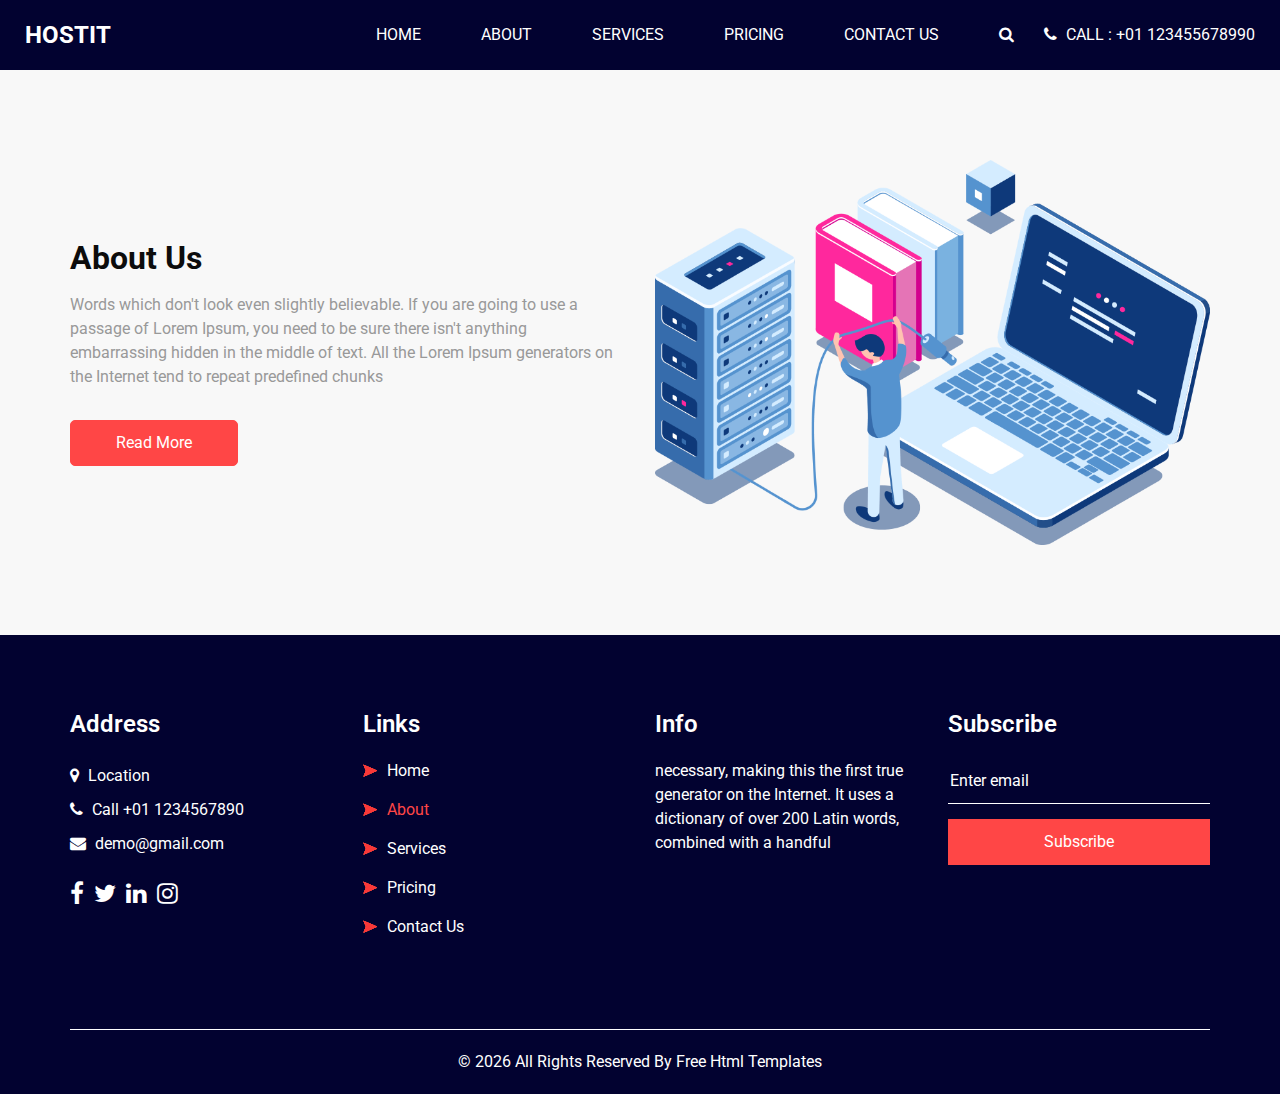
==== hostit-html/about.html @ e3bea5b3 "Add files via upload" ====
<!DOCTYPE html>
<html>

<head>
  <!-- Basic -->
  <meta charset="utf-8" />
  <meta http-equiv="X-UA-Compatible" content="IE=edge" />
  <!-- Mobile Metas -->
  <meta name="viewport" content="width=device-width, initial-scale=1, shrink-to-fit=no" />
  <!-- Site Metas -->
  <link rel="icon" href="images/fevicon.png" type="image/gif" />
  <meta name="keywords" content="" />
  <meta name="description" content="" />
  <meta name="author" content="" />

  <title>Hostit</title>


  <!-- bootstrap core css -->
  <link rel="stylesheet" type="text/css" href="css/bootstrap.css" />

  <!-- fonts style -->
  <link href="https://fonts.googleapis.com/css2?family=Roboto:wght@400;500;700;900&display=swap" rel="stylesheet">

  <!-- font awesome style -->
  <link href="css/font-awesome.min.css" rel="stylesheet" />

  <!-- Custom styles for this template -->
  <link href="css/style.css" rel="stylesheet" />
  <!-- responsive style -->
  <link href="css/responsive.css" rel="stylesheet" />

</head>

<body class="sub_page">

  <div class="hero_area">
    <!-- header section strats -->
    <header class="header_section">
      <div class="container-fluid">
        <nav class="navbar navbar-expand-lg custom_nav-container ">
          <a class="navbar-brand" href="index.html">
            <span>Hostit</span>
          </a>

          <button class="navbar-toggler" type="button" data-toggle="collapse" data-target="#navbarSupportedContent" aria-controls="navbarSupportedContent" aria-expanded="false" aria-label="Toggle navigation">
            <span class=""> </span>
          </button>

          <div class="collapse navbar-collapse" id="navbarSupportedContent">
            <ul class="navbar-nav  ml-auto">
              <li class="nav-item ">
                <a class="nav-link" href="index.html">Home <span class="sr-only">(current)</span></a>
              </li>
              <li class="nav-item active">
                <a class="nav-link" href="about.html"> About</a>
              </li>
              <li class="nav-item">
                <a class="nav-link" href="service.html">Services</a>
              </li>
              <li class="nav-item">
                <a class="nav-link" href="price.html">Pricing</a>
              </li>
              <li class="nav-item">
                <a class="nav-link" href="contact.html">Contact Us</a>
              </li>
            </ul>
            <div class="quote_btn-container">
              <form class="form-inline">
                <button class="btn   nav_search-btn" type="submit">
                  <i class="fa fa-search" aria-hidden="true"></i>
                </button>
              </form>
              <a href="">
                <i class="fa fa-phone" aria-hidden="true"></i>
                <span>
                  Call : +01 123455678990
                </span>
              </a>
            </div>
          </div>
        </nav>
      </div>
    </header>
    <!-- end header section -->
  </div>

  <!-- about section -->

  <section class="about_section layout_padding">
    <div class="container  ">
      <div class="row">
        <div class="col-md-6">
          <div class="detail-box">
            <div class="heading_container">
              <h2>
                About Us
              </h2>
            </div>
            <p>
              Words which don't look even slightly believable. If you are going to use a passage of Lorem Ipsum, you need to be sure there isn't anything embarrassing hidden in the middle of text. All the Lorem Ipsum generators on the Internet tend to repeat predefined chunks </p>
            <a href="">
              Read More
            </a>
          </div>
        </div>
        <div class="col-md-6 ">
          <div class="img-box">
            <img src="images/about-img.png" alt="">
          </div>
        </div>

      </div>
    </div>
  </section>

  <!-- end about section -->

  <!-- info section -->

  <section class="info_section layout_padding2">
    <div class="container">
      <div class="row">
        <div class="col-md-3">
          <div class="info_contact">
            <h4>
              Address
            </h4>
            <div class="contact_link_box">
              <a href="">
                <i class="fa fa-map-marker" aria-hidden="true"></i>
                <span>
                  Location
                </span>
              </a>
              <a href="">
                <i class="fa fa-phone" aria-hidden="true"></i>
                <span>
                  Call +01 1234567890
                </span>
              </a>
              <a href="">
                <i class="fa fa-envelope" aria-hidden="true"></i>
                <span>
                  demo@gmail.com
                </span>
              </a>
            </div>
          </div>
          <div class="info_social">
            <a href="">
              <i class="fa fa-facebook" aria-hidden="true"></i>
            </a>
            <a href="">
              <i class="fa fa-twitter" aria-hidden="true"></i>
            </a>
            <a href="">
              <i class="fa fa-linkedin" aria-hidden="true"></i>
            </a>
            <a href="">
              <i class="fa fa-instagram" aria-hidden="true"></i>
            </a>
          </div>
        </div>
        <div class="col-md-3">
          <div class="info_link_box">
            <h4>
              Links
            </h4>
            <div class="info_links">
              <a class="" href="index.html">
                <img src="images/nav-bullet.png" alt="">
                Home
              </a>
              <a class="active" href="about.html">
                <img src="images/nav-bullet.png" alt="">
                About
              </a>
              <a class="" href="service.html">
                <img src="images/nav-bullet.png" alt="">
                Services
              </a>
              <a class="" href="price.html">
                <img src="images/nav-bullet.png" alt="">
                Pricing
              </a>
              <a class="" href="contact.html">
                <img src="images/nav-bullet.png" alt="">
                Contact Us
              </a>
            </div>
          </div>
        </div>
        <div class="col-md-3">
          <div class="info_detail">
            <h4>
              Info
            </h4>
            <p>
              necessary, making this the first true generator on the Internet. It uses a dictionary of over 200 Latin words, combined with a handful
            </p>
          </div>
        </div>
        <div class="col-md-3 mb-0">
          <h4>
            Subscribe
          </h4>
          <form action="#">
            <input type="text" placeholder="Enter email" />
            <button type="submit">
              Subscribe
            </button>
          </form>
        </div>
      </div>
    </div>
  </section>

  <!-- end info section -->


  <!-- footer section -->
  <footer class="footer_section">
    <div class="container">
      <p>
        &copy; <span id="displayYear"></span> All Rights Reserved By
        <a href="https://html.design/">Free Html Templates</a>
      </p>
    </div>
  </footer>
  <!-- footer section -->

  <!-- jQery -->
  <script src="js/jquery-3.4.1.min.js"></script>
  <!-- bootstrap js -->
  <script src="js/bootstrap.js"></script>
  <!-- custom js -->
  <script src="js/custom.js"></script>


</body>

</html>
---- hostit-html/css/style.css ----
body {
  font-family: "Roboto", sans-serif;
  color: #0c0c0c;
  background-color: #f8f8f8;
  overflow-x: hidden;
}

.layout_padding {
  padding: 90px 0;
}

.layout_padding2 {
  padding: 75px 0;
}

.layout_padding2-top {
  padding-top: 75px;
}

.layout_padding2-bottom {
  padding-bottom: 75px;
}

.layout_padding-top {
  padding-top: 90px;
}

.layout_padding-bottom {
  padding-bottom: 90px;
}

.heading_container {
  display: -webkit-box;
  display: -ms-flexbox;
  display: flex;
  -webkit-box-orient: vertical;
  -webkit-box-direction: normal;
      -ms-flex-direction: column;
          flex-direction: column;
  -webkit-box-align: start;
      -ms-flex-align: start;
          align-items: flex-start;
}

.heading_container h2 {
  position: relative;
  font-weight: bold;
  margin: 0;
}

.heading_container.heading_center {
  -webkit-box-align: center;
      -ms-flex-align: center;
          align-items: center;
  text-align: center;
}

.heading_container p {
  margin-top: 10px;
  margin-bottom: 0;
}

.container_border_style {
  position: relative;
  padding: 20px;
}

.container_border_style::before, .container_border_style::after {
  content: "";
  position: absolute;
  top: 50%;
  width: 3px;
  height: 90px;
  background-color: #03a7d3;
  -webkit-transform: translateY(-50%);
          transform: translateY(-50%);
}

.container_border_style::before {
  left: 0;
}

.container_border_style::after {
  right: 0;
}

a,
a:hover,
a:focus {
  text-decoration: none;
}

a:hover,
a:focus {
  color: initial;
}

.btn,
.btn:focus {
  outline: none !important;
  -webkit-box-shadow: none;
          box-shadow: none;
}

/*header section*/
.hero_area {
  position: relative;
  background-color: #020230;
  min-height: 100vh;
  display: -webkit-box;
  display: -ms-flexbox;
  display: flex;
  -webkit-box-orient: vertical;
  -webkit-box-direction: normal;
      -ms-flex-direction: column;
          flex-direction: column;
}

.sub_page .hero_area {
  min-height: auto;
}

.header_section .container-fluid {
  padding-right: 25px;
  padding-left: 25px;
}

.navbar-brand span {
  font-weight: bold;
  color: #ffffff;
  font-size: 24px;
  text-transform: uppercase;
}

.custom_nav-container {
  padding: 10px 0;
}

.custom_nav-container .navbar-nav .nav-item .nav-link {
  padding: 3px 15px;
  margin: 10px 15px;
  color: #ffffff;
  text-align: center;
  text-transform: uppercase;
}

.custom_nav-container .nav_search-btn {
  width: 35px;
  height: 35px;
  padding: 0;
  border: none;
  color: #ffffff;
  margin: 0 20px;
}

.custom_nav-container .navbar-toggler {
  outline: none;
}

.custom_nav-container .navbar-toggler {
  padding: 0;
  width: 37px;
  height: 42px;
  -webkit-transition: all 0.3s;
  transition: all 0.3s;
}

.custom_nav-container .navbar-toggler span {
  display: block;
  width: 35px;
  height: 4px;
  background-color: #ffffff;
  margin: 7px 0;
  -webkit-transition: all 0.3s;
  transition: all 0.3s;
  position: relative;
  border-radius: 5px;
  transition: all 0.3s;
}

.custom_nav-container .navbar-toggler span::before, .custom_nav-container .navbar-toggler span::after {
  content: "";
  position: absolute;
  left: 0;
  height: 100%;
  width: 100%;
  background-color: #ffffff;
  top: -10px;
  border-radius: 5px;
  -webkit-transition: all 0.3s;
  transition: all 0.3s;
}

.custom_nav-container .navbar-toggler span::after {
  top: 10px;
}

.custom_nav-container .navbar-toggler[aria-expanded="true"] {
  -webkit-transform: rotate(360deg);
          transform: rotate(360deg);
}

.custom_nav-container .navbar-toggler[aria-expanded="true"] span {
  -webkit-transform: rotate(45deg);
          transform: rotate(45deg);
}

.custom_nav-container .navbar-toggler[aria-expanded="true"] span::before, .custom_nav-container .navbar-toggler[aria-expanded="true"] span::after {
  -webkit-transform: rotate(90deg);
          transform: rotate(90deg);
  top: 0;
}

.custom_nav-container .navbar-toggler[aria-expanded="true"] .s-1 {
  -webkit-transform: rotate(45deg);
          transform: rotate(45deg);
  margin: 0;
  margin-bottom: -4px;
}

.custom_nav-container .navbar-toggler[aria-expanded="true"] .s-2 {
  display: none;
}

.custom_nav-container .navbar-toggler[aria-expanded="true"] .s-3 {
  -webkit-transform: rotate(-45deg);
          transform: rotate(-45deg);
  margin: 0;
  margin-top: -4px;
}

.custom_nav-container .navbar-toggler[aria-expanded="false"] .s-1,
.custom_nav-container .navbar-toggler[aria-expanded="false"] .s-2,
.custom_nav-container .navbar-toggler[aria-expanded="false"] .s-3 {
  -webkit-transform: none;
          transform: none;
}

.quote_btn-container {
  display: -webkit-box;
  display: -ms-flexbox;
  display: flex;
  -webkit-box-align: center;
      -ms-flex-align: center;
          align-items: center;
}

.quote_btn-container a {
  color: #ffffff;
  text-transform: uppercase;
}

.quote_btn-container a span {
  margin-left: 5px;
}

/*end header section*/
/* slider section */
.slider_section {
  -webkit-box-flex: 1;
      -ms-flex: 1;
          flex: 1;
  display: -webkit-box;
  display: -ms-flexbox;
  display: flex;
  -webkit-box-align: center;
      -ms-flex-align: center;
          align-items: center;
  padding-top: 45px;
  padding-bottom: 90px;
}

.slider_section .row {
  -webkit-box-align: center;
      -ms-flex-align: center;
          align-items: center;
}

.slider_section #customCarousel1 {
  width: 100%;
  position: unset;
}

.slider_section .detail-box {
  color: #ffffff;
}

.slider_section .detail-box h1 {
  font-weight: bold;
  margin-bottom: 25px;
  font-size: 2rem;
}

.slider_section .detail-box h1 span {
  font-size: 3rem;
  color: #03a7d3;
}

.slider_section .detail-box .btn-box {
  display: -webkit-box;
  display: -ms-flexbox;
  display: flex;
  margin: 0 -5px;
}

.slider_section .detail-box a {
  margin: 5px;
  width: 195px;
  text-align: center;
}

.slider_section .detail-box .btn-1 {
  display: inline-block;
  padding: 10px 15px;
  background-color: #03a7d3;
  color: #ffffff;
  border-radius: 5px;
  border: 1px solid #03a7d3;
  -webkit-transition: all .3s;
  transition: all .3s;
}

.slider_section .detail-box .btn-1:hover {
  background-color: transparent;
  color: #03a7d3;
}

.slider_section .detail-box .btn-2 {
  display: inline-block;
  padding: 10px 15px;
  background-color: #ff4646;
  color: #ffffff;
  border-radius: 5px;
  border: 1px solid #ff4646;
  -webkit-transition: all .3s;
  transition: all .3s;
}

.slider_section .detail-box .btn-2:hover {
  background-color: transparent;
  color: #ff4646;
}

.slider_section .img-box img {
  width: 100%;
}

.slider_section .carousel_btn-box {
  position: absolute;
  bottom: 0;
  left: 0;
  display: -webkit-box;
  display: -ms-flexbox;
  display: flex;
  -webkit-box-pack: justify;
      -ms-flex-pack: justify;
          justify-content: space-between;
  width: 100%;
  height: 50px;
  z-index: 3;
  font-size: 22px;
}

.slider_section .carousel_btn-box .carousel-control-prev,
.slider_section .carousel_btn-box .carousel-control-next {
  position: unset;
  width: 50px;
  height: 50px;
  background-color: #03a7d3;
  opacity: 1;
  font-size: 28px;
  -webkit-transition: all .3s;
  transition: all .3s;
}

.slider_section .carousel_btn-box .carousel-control-prev:hover,
.slider_section .carousel_btn-box .carousel-control-next:hover {
  background-color: #ffffff;
  color: #000000;
}

.about_section .row {
  -webkit-box-align: center;
      -ms-flex-align: center;
          align-items: center;
}

.about_section .img-box img {
  max-width: 100%;
}

.about_section .detail-box p {
  color: #999;
  margin-top: 15px;
}

.about_section .detail-box a {
  display: inline-block;
  padding: 10px 45px;
  background-color: #ff4646;
  color: #ffffff;
  border-radius: 5px;
  border: 1px solid #ff4646;
  -webkit-transition: all .3s;
  transition: all .3s;
  margin-top: 15px;
}

.about_section .detail-box a:hover {
  background-color: transparent;
  color: #ff4646;
}

.service_section {
  position: relative;
}

.service_section .box {
  margin-top: 45px;
  display: -webkit-box;
  display: -ms-flexbox;
  display: flex;
  -webkit-box-orient: vertical;
  -webkit-box-direction: normal;
      -ms-flex-direction: column;
          flex-direction: column;
  -webkit-box-align: center;
      -ms-flex-align: center;
          align-items: center;
  text-align: center;
  padding: 25px;
  background-color: #fafafa;
  -webkit-box-shadow: 0 0 5px 0 rgba(0, 0, 0, 0.15);
          box-shadow: 0 0 5px 0 rgba(0, 0, 0, 0.15);
}

.service_section .box .img-box {
  width: 75px;
  height: 75px;
  background-color: #03a7d3;
  border-radius: 100%;
  display: -webkit-box;
  display: -ms-flexbox;
  display: flex;
  -webkit-box-pack: center;
      -ms-flex-pack: center;
          justify-content: center;
  -webkit-box-align: center;
      -ms-flex-align: center;
          align-items: center;
  -webkit-transition: all .2s;
  transition: all .2s;
  padding: 10px;
}

.service_section .box .img-box img {
  width: 100%;
  max-width: 45px;
  max-height: 45px;
}

.service_section .box .detail-box {
  margin-top: 15px;
}

.service_section .box .detail-box h4 {
  font-weight: bold;
  font-size: 22px;
}

.service_section .box .detail-box a {
  color: #03a7d3;
}

.service_section .box .detail-box a:hover {
  color: #ff4646;
}

.service_section .box:hover .img-box {
  background-color: #ff4646;
}

.server_section {
  background: linear-gradient(110deg, transparent 25%, #020230 25%);
  padding: 55px 0;
  color: #ffffff;
}

.server_section .row {
  -webkit-box-align: center;
      -ms-flex-align: center;
          align-items: center;
}

.server_section .img-box {
  position: relative;
}

.server_section .img-box img {
  width: 100%;
}

.server_section .img-box .play_btn {
  position: absolute;
  top: 50%;
  left: 50%;
  display: -webkit-box;
  display: -ms-flexbox;
  display: flex;
  -webkit-box-align: center;
      -ms-flex-align: center;
          align-items: center;
  -webkit-box-pack: center;
      -ms-flex-pack: center;
          justify-content: center;
  width: 65px;
  height: 65px;
  -webkit-transform: translate(-50%, -50%);
          transform: translate(-50%, -50%);
  border: none;
}

.server_section .img-box .play_btn button {
  background-color: transparent;
  border: none;
  background-color: #03a7d3;
  color: #ffffff;
  width: 100%;
  height: 100%;
  border-radius: 100%;
  position: relative;
  z-index: 3;
  outline: none;
}

.server_section .img-box .play_btn:before, .server_section .img-box .play_btn:after {
  content: "";
  width: 100%;
  height: 100%;
  position: absolute;
  top: 50%;
  left: 50%;
  background-color: #03a7d3;
  opacity: 1;
  border-radius: 100%;
  -webkit-transform: translate(-50%, -50%);
          transform: translate(-50%, -50%);
}

.server_section .img-box .play_btn:before {
  z-index: 2;
  -webkit-animation: before-animation 1500ms infinite;
          animation: before-animation 1500ms infinite;
}

.server_section .img-box .play_btn:after {
  z-index: 1;
  -webkit-animation: after-animation 1500ms infinite;
          animation: after-animation 1500ms infinite;
}

@-webkit-keyframes before-animation {
  0% {
    -webkit-transform: translateX(-50%) translateY(-50%) translateZ(0) scale(1);
            transform: translateX(-50%) translateY(-50%) translateZ(0) scale(1);
    opacity: 1;
  }
  100% {
    -webkit-transform: translateX(-50%) translateY(-50%) translateZ(0) scale(1.5);
            transform: translateX(-50%) translateY(-50%) translateZ(0) scale(1.5);
    opacity: 0;
  }
}

@keyframes before-animation {
  0% {
    -webkit-transform: translateX(-50%) translateY(-50%) translateZ(0) scale(1);
            transform: translateX(-50%) translateY(-50%) translateZ(0) scale(1);
    opacity: 1;
  }
  100% {
    -webkit-transform: translateX(-50%) translateY(-50%) translateZ(0) scale(1.5);
            transform: translateX(-50%) translateY(-50%) translateZ(0) scale(1.5);
    opacity: 0;
  }
}

@-webkit-keyframes after-animation {
  0% {
    -webkit-transform: translateX(-50%) translateY(-50%) translateZ(0) scale(1);
            transform: translateX(-50%) translateY(-50%) translateZ(0) scale(1);
    opacity: 1;
  }
  100% {
    -webkit-transform: translateX(-50%) translateY(-50%) translateZ(0) scale(2);
            transform: translateX(-50%) translateY(-50%) translateZ(0) scale(2);
    opacity: 0;
  }
}

@keyframes after-animation {
  0% {
    -webkit-transform: translateX(-50%) translateY(-50%) translateZ(0) scale(1);
            transform: translateX(-50%) translateY(-50%) translateZ(0) scale(1);
    opacity: 1;
  }
  100% {
    -webkit-transform: translateX(-50%) translateY(-50%) translateZ(0) scale(2);
            transform: translateX(-50%) translateY(-50%) translateZ(0) scale(2);
    opacity: 0;
  }
}

.server_section .detail-box a {
  display: inline-block;
  padding: 10px 45px;
  background-color: #ff4646;
  color: #ffffff;
  border-radius: 5px;
  border: 1px solid #ff4646;
  -webkit-transition: all .3s;
  transition: all .3s;
  margin-top: 25px;
}

.server_section .detail-box a:hover {
  background-color: transparent;
  color: #ff4646;
}

.price_section .price_container {
  display: -webkit-box;
  display: -ms-flexbox;
  display: flex;
  -ms-flex-wrap: wrap;
      flex-wrap: wrap;
  -webkit-box-pack: center;
      -ms-flex-pack: center;
          justify-content: center;
  text-align: center;
}

.price_section .price_container .box {
  margin: 45px 15px 0 15px;
}

.price_section .price_container .box .detail-box {
  width: 300px;
  padding: 40px 20px 15px 20px;
  background-color: #fff;
  border-radius: 25px;
  -webkit-box-shadow: 0 0 5px 0 rgba(0, 0, 0, 0.1);
          box-shadow: 0 0 5px 0 rgba(0, 0, 0, 0.1);
}

.price_section .price_container .box .detail-box h2 {
  font-weight: bold;
}

.price_section .price_container .box .detail-box h2 span {
  font-size: 3rem;
}

.price_section .price_container .box .detail-box h6 {
  text-transform: uppercase;
  color: #03a7d3;
  font-size: 20px;
  margin-bottom: 10px;
}

.price_section .price_container .box .price_features {
  padding: 0;
  list-style-type: none;
}

.price_section .price_container .box .price_features li {
  margin: 10px 0;
}

.price_section .price_container .box .btn-box {
  margin-top: 25px;
}

.price_section .price_container .box .btn-box a {
  display: inline-block;
  padding: 10px 35px;
  background-color: #ff4646;
  color: #ffffff;
  border-radius: 5px;
  border: 1px solid #ff4646;
  -webkit-transition: all .3s;
  transition: all .3s;
  border: none;
}

.price_section .price_container .box .btn-box a:hover {
  background-color: transparent;
  color: #ff4646;
}

.price_section .price_container .box .btn-box a:hover {
  background-color: #03a7d3;
  color: #ffffff;
}

.price_section .price_container .box:hover {
  color: #ffffff;
}

.price_section .price_container .box:hover .detail-box {
  background-color: #03a7d3;
}

.price_section .price_container .box:hover h6 {
  color: #ffffff;
}

.price_section .price_container .box:hover a {
  background-color: #03a7d3;
  color: #ffffff;
}

.client_section {
  padding-bottom: 45px;
}

.client_section .heading_container {
  margin-bottom: 35px;
}

.client_section .box {
  display: -webkit-box;
  display: -ms-flexbox;
  display: flex;
  -webkit-box-align: center;
      -ms-flex-align: center;
          align-items: center;
  margin: 45px 0;
}

.client_section .box .img-box {
  width: 125px;
  height: 125px;
  min-width: 125px;
  border-radius: 100%;
  overflow: hidden;
  margin-right: -65px;
  position: relative;
}

.client_section .box .img-box img {
  width: 100%;
}

.client_section .box .client_info {
  display: -webkit-box;
  display: -ms-flexbox;
  display: flex;
  -webkit-box-pack: justify;
      -ms-flex-pack: justify;
          justify-content: space-between;
}

.client_section .box .client_info .client_name h5 {
  font-weight: bold;
  color: #03a7d3;
  margin-bottom: 0;
  text-transform: uppercase;
}

.client_section .box .client_info .client_name h6 {
  margin-bottom: 0;
  color: #ff4646;
  font-weight: normal;
  font-size: 14px;
  text-transform: uppercase;
}

.client_section .box .client_info i {
  font-size: 24px;
  color: #03a7d3;
}

.client_section .box p {
  margin-top: 25px;
}

.client_section .box .detail-box {
  background-color: #ffffff;
  padding: 45px 45px 45px 85px;
  -webkit-box-shadow: 0 0 5px 0 rgba(0, 0, 0, 0.2);
          box-shadow: 0 0 5px 0 rgba(0, 0, 0, 0.2);
}

.client_section .carousel-control-prev,
.client_section .carousel-control-next {
  width: 50px;
  height: 50px;
  background-color: #03a7d3;
  opacity: 1;
  font-size: 28px;
  font-weight: bold;
  top: 50%;
  -webkit-transform: translateY(-50%);
          transform: translateY(-50%);
}

.client_section .carousel-control-prev {
  left: 0;
}

.client_section .carousel-control-next {
  right: 0;
}

.contact_section {
  position: relative;
}

.contact_section .heading_container {
  margin-bottom: 45px;
}

.contact_section .form_container input {
  width: 100%;
  border: 1px solid #b0b0b0;
  height: 50px;
  margin-bottom: 25px;
  padding-left: 15px;
  background-color: transparent;
  outline: none;
  color: #101010;
}

.contact_section .form_container input::-webkit-input-placeholder {
  color: #b0b0b0;
}

.contact_section .form_container input:-ms-input-placeholder {
  color: #b0b0b0;
}

.contact_section .form_container input::-ms-input-placeholder {
  color: #b0b0b0;
}

.contact_section .form_container input::placeholder {
  color: #b0b0b0;
}

.contact_section .form_container input.message-box {
  height: 120px;
}

.contact_section .form_container .btn_box {
  display: -webkit-box;
  display: -ms-flexbox;
  display: flex;
  -webkit-box-pack: center;
      -ms-flex-pack: center;
          justify-content: center;
}

.contact_section .form_container button {
  border: none;
  text-transform: uppercase;
  display: inline-block;
  padding: 15px 65px;
  background-color: #ff4646;
  color: #ffffff;
  border-radius: 0;
  border: 1px solid #ff4646;
  -webkit-transition: all .3s;
  transition: all .3s;
  font-weight: bold;
}

.contact_section .form_container button:hover {
  background-color: transparent;
  color: #ff4646;
}

/* info section */
.info_section {
  background-color: #020230;
  color: #ffffff;
}

.info_section h4 {
  font-weight: 600;
  margin-bottom: 20px;
}

.info_section .info_contact .contact_link_box {
  display: -webkit-box;
  display: -ms-flexbox;
  display: flex;
  -webkit-box-orient: vertical;
  -webkit-box-direction: normal;
      -ms-flex-direction: column;
          flex-direction: column;
}

.info_section .info_contact .contact_link_box a {
  margin: 5px 0;
  color: #ffffff;
}

.info_section .info_contact .contact_link_box a i {
  margin-right: 5px;
}

.info_section .info_contact .contact_link_box a:hover {
  color: #ff4646;
}

.info_section .info_social {
  display: -webkit-box;
  display: -ms-flexbox;
  display: flex;
  margin-top: 20px;
}

.info_section .info_social a {
  display: -webkit-box;
  display: -ms-flexbox;
  display: flex;
  -webkit-box-pack: center;
      -ms-flex-pack: center;
          justify-content: center;
  -webkit-box-align: center;
      -ms-flex-align: center;
          align-items: center;
  color: #ffffff;
  border-radius: 100%;
  margin-right: 10px;
  font-size: 24px;
}

.info_section .info_social a:hover {
  color: #ff4646;
}

.info_section .info_links {
  display: -webkit-box;
  display: -ms-flexbox;
  display: flex;
  -webkit-box-orient: vertical;
  -webkit-box-direction: normal;
      -ms-flex-direction: column;
          flex-direction: column;
  -ms-flex-wrap: wrap;
      flex-wrap: wrap;
}

.info_section .info_links a {
  display: -webkit-box;
  display: -ms-flexbox;
  display: flex;
  -webkit-box-align: center;
      -ms-flex-align: center;
          align-items: center;
  margin-bottom: 15px;
  color: #ffffff;
}

.info_section .info_links a img {
  margin-right: 10px;
}

.info_section .info_links a:hover, .info_section .info_links a.active {
  color: #ff4646;
}

.info_section form input {
  border: none;
  border-bottom: 1px solid #ffffff;
  background-color: transparent;
  width: 100%;
  height: 45px;
  color: #ffffff;
  outline: none;
}

.info_section form input::-webkit-input-placeholder {
  color: #ffffff;
}

.info_section form input:-ms-input-placeholder {
  color: #ffffff;
}

.info_section form input::-ms-input-placeholder {
  color: #ffffff;
}

.info_section form input::placeholder {
  color: #ffffff;
}

.info_section form button {
  width: 100%;
  text-align: center;
  display: inline-block;
  padding: 10px 55px;
  background-color: #ff4646;
  color: #ffffff;
  border-radius: 0;
  border: 1px solid #ff4646;
  -webkit-transition: all .3s;
  transition: all .3s;
  margin-top: 15px;
}

.info_section form button:hover {
  background-color: transparent;
  color: #ff4646;
}

/* end info section */
/* footer section*/
.footer_section {
  position: relative;
  background-color: #020230;
  text-align: center;
}

.footer_section p {
  color: #ffffff;
  padding: 20px 0;
  margin: 0;
  border-top: 1px solid #ffffff;
}

.footer_section p a {
  color: inherit;
}
/*# sourceMappingURL=style.css.map */
---- hostit-html/css/responsive.css ----
@media (max-width: 1300px) {}

@media (max-width: 1120px) {}

@media (max-width: 992px) {
  .hero_area {
    min-height: auto;
  }

  #navbarSupportedContent {
    padding: 15px 0 25px 0;
  }

  .quote_btn-container {
    flex-direction: column;
    align-items: center;
  }

  .quote_btn-container a {
    margin-right: 0;
    margin-top: 10px;
  }

  .slider_section {
    padding: 45px 0 90px 0;
  }


  .client_section .box {
    margin: 15px;
  }

  .client_section .carousel_btn-box {
    display: flex;
    justify-content: center;
    margin-top: 45px;
  }

  .client_section .carousel-control-prev,
  .client_section .carousel-control-next {
    position: unset;
    margin: 0 2.5px;
    width: 45px;
    height: 45px;
  }

  .info_section .info_main_row>div {
    margin-bottom: 25px;
  }
}

@media (max-width: 768px) {
  .slider_section .detail-box {
    margin-bottom: 45px;
    text-align: center;
  }

  .slider_section .detail-box .btn-box {
    justify-content: center;
  }

  .about_section .detail-box {
    margin-bottom: 45px;
  }


  .service_section .row .service_col_middle {
    order: 2;
  }

  .service_section .service_col_middle .box {
    margin-bottom: 45px;
  }

  .server_section {
    background: none;
    background-color: #020230;
  }

  .server_section .img-box {
    margin-bottom: 25px;
  }

  .contact_section .form_container {
    margin-right: 0;
    margin-bottom: 45px;
  }

  .info_section .row>div {
    display: flex;
    flex-direction: column;
    align-items: center;
    text-align: center;
    margin-bottom: 35px;
  }

  .info_section .info_links {
    align-items: center;
  }
}

@media (max-width: 576px) {


  .client_section .box {
    flex-direction: column;
    align-items: center;
  }

  .client_section .box .detail-box {
    padding: 85px 45px 45px 45px;

  }

  .client_section .box .img-box {
    margin-right: 0;
    margin-bottom: -65px;
  }
}

@media (max-width: 480px) {}

@media (max-width: 420px) {}

@media (max-width: 376px) {
  .slider_section .detail_box h1 {
    font-size: 2.5rem;
  }
}

@media (min-width: 1200px) {
  .container {
    max-width: 1170px;
  }
}
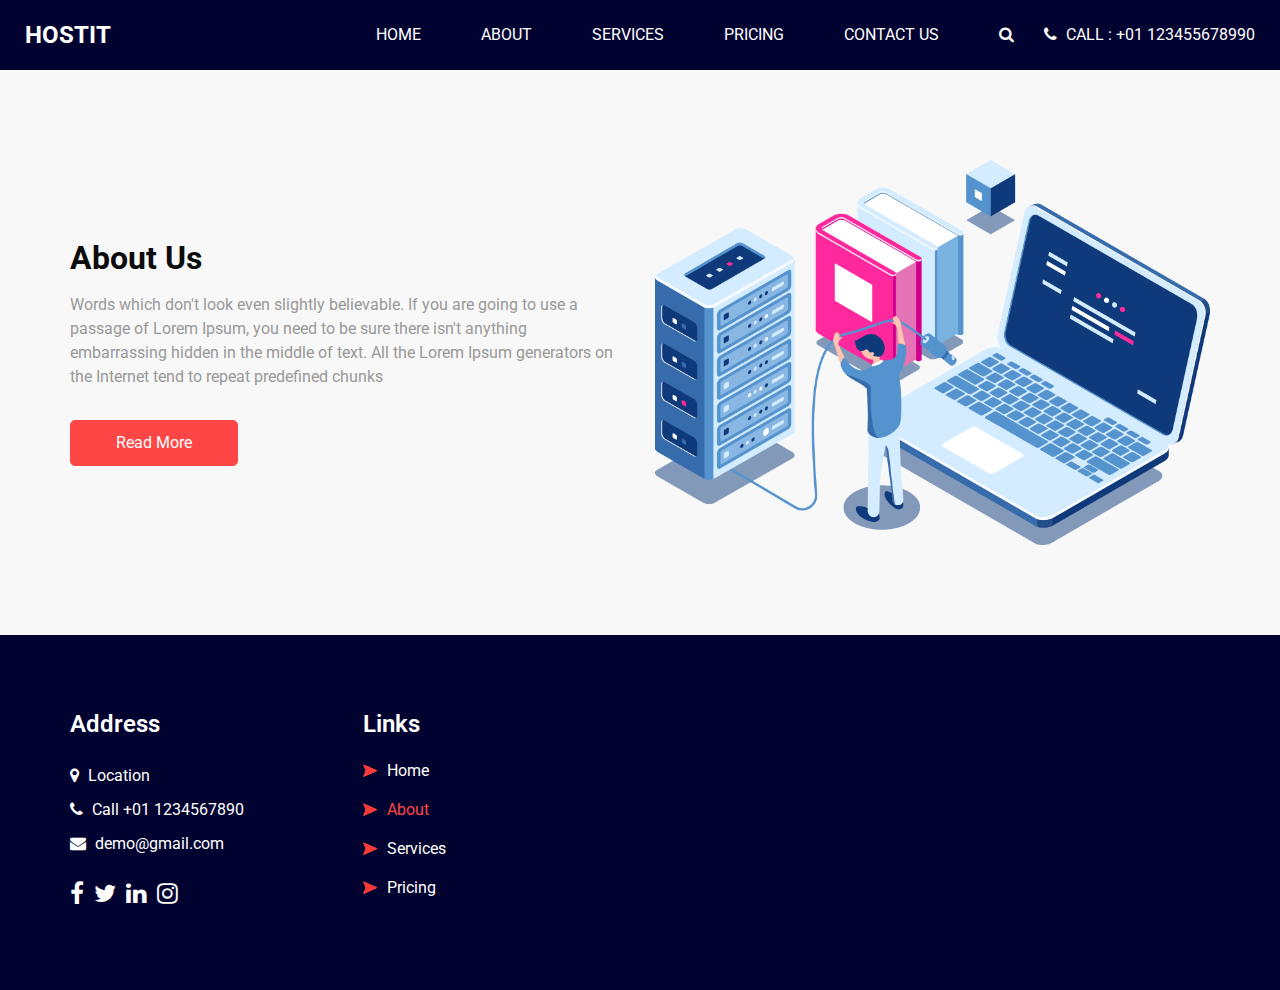
==== commit ece7cc7d: "Update about.html" ====
--- a/hostit-html/about.html
+++ b/hostit-html/about.html
@@ -13,7 +13,7 @@
   <meta name="description" content="" />
   <meta name="author" content="" />
 
-  <title>Hostit</title>
+  <title>Pablos Website</title>
 
 
   <!-- bootstrap core css -->
@@ -184,60 +184,9 @@
                 <img src="images/nav-bullet.png" alt="">
                 Pricing
               </a>
-              <a class="" href="contact.html">
-                <img src="images/nav-bullet.png" alt="">
-                Contact Us
-              </a>
-            </div>
-          </div>
-        </div>
-        <div class="col-md-3">
-          <div class="info_detail">
-            <h4>
-              Info
-            </h4>
-            <p>
-              necessary, making this the first true generator on the Internet. It uses a dictionary of over 200 Latin words, combined with a handful
-            </p>
-          </div>
-        </div>
-        <div class="col-md-3 mb-0">
-          <h4>
-            Subscribe
-          </h4>
-          <form action="#">
-            <input type="text" placeholder="Enter email" />
-            <button type="submit">
-              Subscribe
-            </button>
-          </form>
-        </div>
-      </div>
-    </div>
-  </section>
 
-  <!-- end info section -->
-
-
-  <!-- footer section -->
-  <footer class="footer_section">
-    <div class="container">
-      <p>
-        &copy; <span id="displayYear"></span> All Rights Reserved By
-        <a href="https://html.design/">Free Html Templates</a>
-      </p>
-    </div>
-  </footer>
-  <!-- footer section -->
-
-  <!-- jQery -->
-  <script src="js/jquery-3.4.1.min.js"></script>
-  <!-- bootstrap js -->
-  <script src="js/bootstrap.js"></script>
-  <!-- custom js -->
-  <script src="js/custom.js"></script>
 
 
 </body>
 
-</html>+</html>
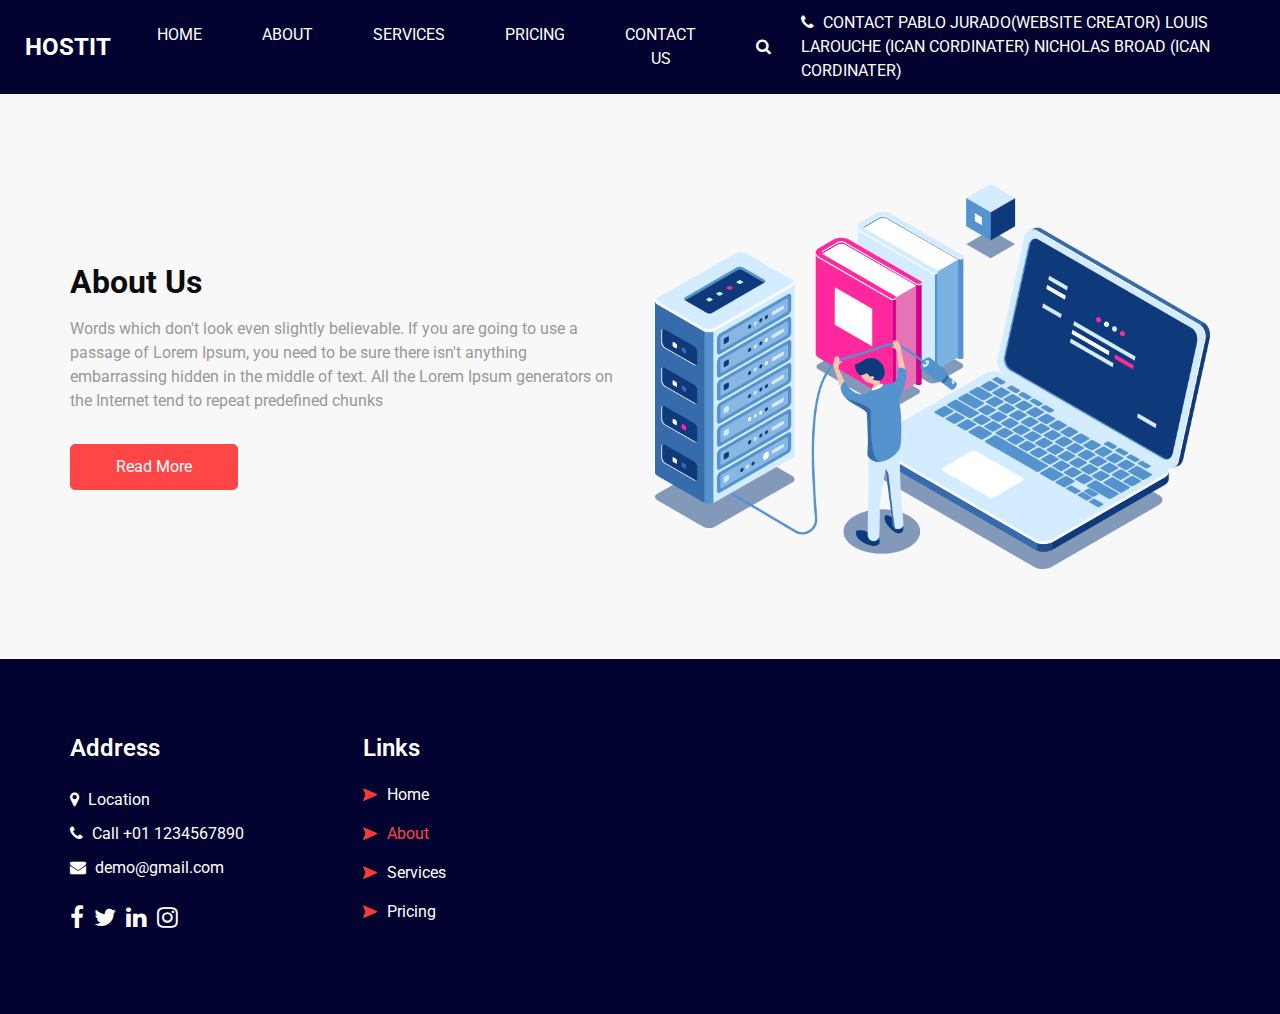
==== commit ca05ac61: "Update about.html" ====
--- a/hostit-html/about.html
+++ b/hostit-html/about.html
@@ -74,7 +74,7 @@
               <a href="">
                 <i class="fa fa-phone" aria-hidden="true"></i>
                 <span>
-                  Call : +01 123455678990
+                  Contact Pablo Jurado(website creator) Louis Larouche (ican cordinater) Nicholas Broad (ican cordinater)
                 </span>
               </a>
             </div>
